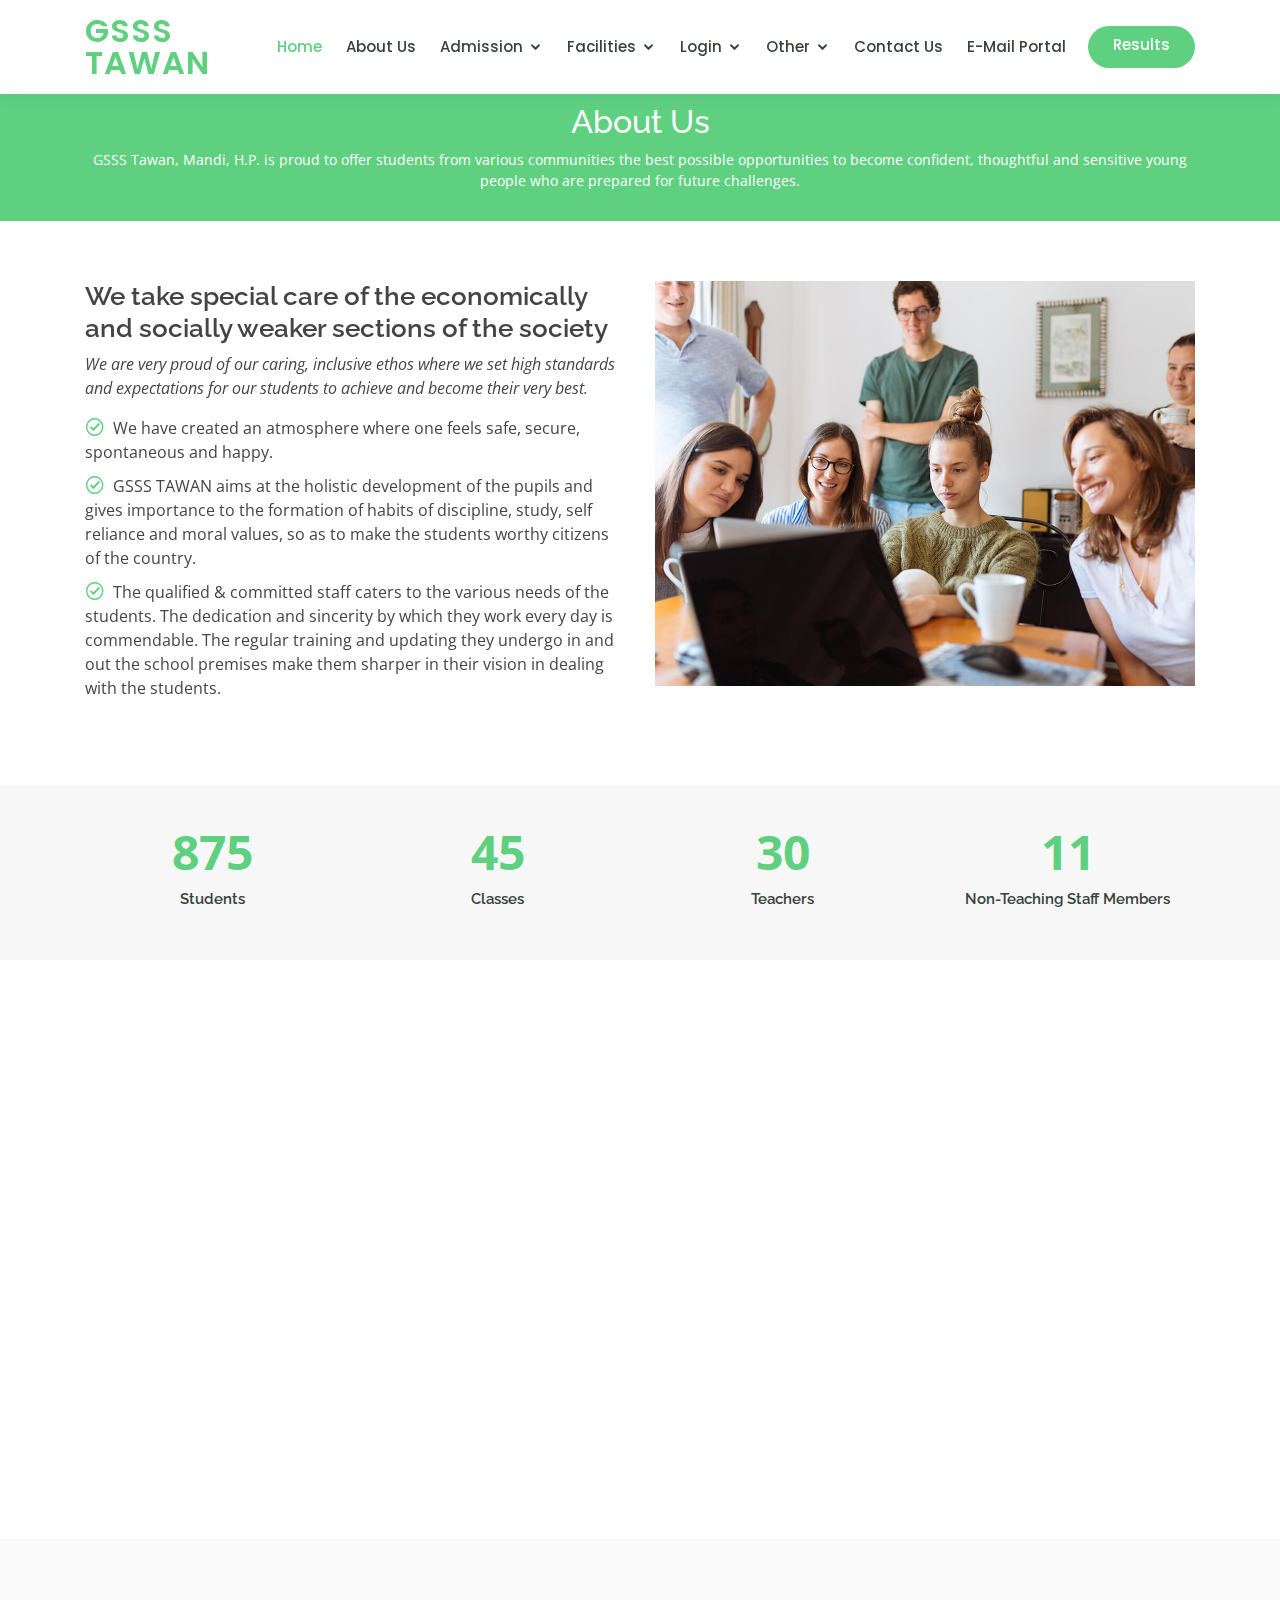
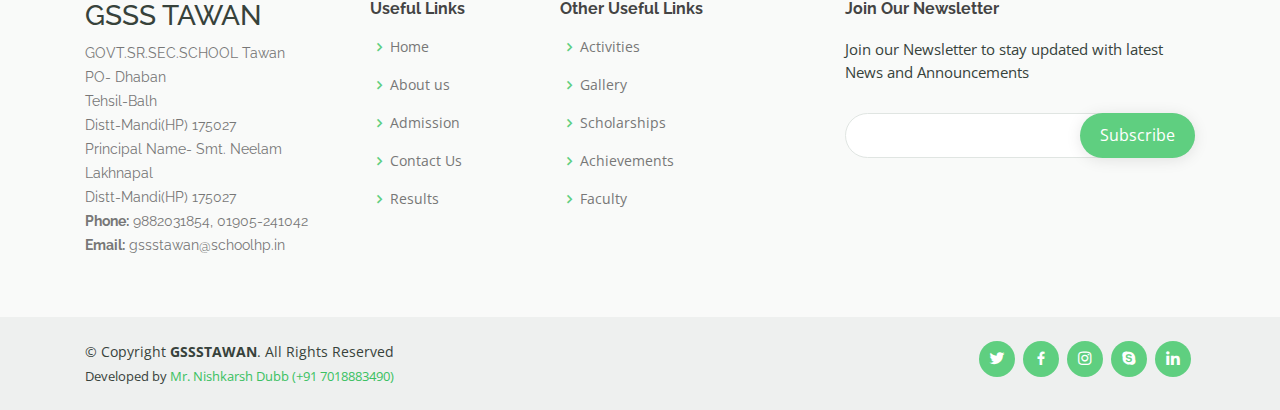
==== about.html @ 54ba2963 "Add files via upload" ====
<!DOCTYPE html>
<html lang="en">

<head>
  <meta charset="utf-8">
  <meta content="width=device-width, initial-scale=1.0" name="viewport">

  <title>Mentor Bootstrap Template - Index</title>
  <meta content="" name="descriptison">
  <meta content="" name="keywords">

  <!-- Favicons -->
  <link href="assets/img/favicon.png" rel="icon">
  <link href="assets/img/apple-touch-icon.png" rel="apple-touch-icon">

  <!-- Google Fonts -->
  <link
    href="https://fonts.googleapis.com/css?family=Open+Sans:300,300i,400,400i,600,600i,700,700i|Raleway:300,300i,400,400i,500,500i,600,600i,700,700i|Poppins:300,300i,400,400i,500,500i,600,600i,700,700i"
    rel="stylesheet">

  <!-- Vendor CSS Files -->
  <link href="assets/vendor/bootstrap/css/bootstrap.min.css" rel="stylesheet">
  <link href="assets/vendor/icofont/icofont.min.css" rel="stylesheet">
  <link href="assets/vendor/boxicons/css/boxicons.min.css" rel="stylesheet">
  <link href="assets/vendor/remixicon/remixicon.css" rel="stylesheet">
  <link href="assets/vendor/owl.carousel/assets/owl.carousel.min.css" rel="stylesheet">
  <link href="assets/vendor/animate.css/animate.min.css" rel="stylesheet">
  <link href="assets/vendor/aos/aos.css" rel="stylesheet">

  <!-- Template Main CSS File -->
  <link href="assets/css/style.css" rel="stylesheet">

  <!--font-Awesome-->

  <link rel="stylesheet" href="https://cdnjs.cloudflare.com/ajax/libs/font-awesome/4.7.0/css/font-awesome.min.css">

  <!-- =======================================================
  * Template Name: Mentor - v2.1.0
  * Template URL: https://bootstrapmade.com/mentor-free-education-bootstrap-theme/
  * Author: BootstrapMade.com
  * License: https://bootstrapmade.com/license/
  ======================================================== -->
</head>

<body>

  <!-- ======= Header ======= -->
  <header id="header" class="fixed-top">
    <div class="container d-flex align-items-center">
      
      <h1 class="logo mr-auto"><a href="index.html">GSSS TAWAN</a></h1>
      <!-- Uncomment below if you prefer to use an image logo -->


      <nav class="nav-menu d-none d-lg-block">
        <ul>
          <li class="active"><a href="index.html">Home</a></li>
          <li ><a href="about.html">About Us</a></li>

          <li class="drop-down"><a href="process.html">Admission</a>
            <ul>
              <li><a href="http://gssstawan.schoolhp.in/student/NewAdmission.aspx">Online Admission</a></li>
              <li><a href="process.html">Admission Process</a></li>
            </ul>
          </li>
          <li class="drop-down"><a href="facilities.html">Facilities</a>
            <ul>
              <li><a href="https://en.wikipedia.org/wiki/Education_in_India">Indian School Facilities</a></li>
              <li><a href="useful.html">Useful Links</a></li>
              <li><a href="studentLinks.html">Student E Class Links</a></li>
              <li><a href="downloads.html">Downloads</a></li>
            </ul>
          <li class="drop-down"><a href="#">Login</a>
            <ul>
              <li><a href="http://gssstawan.schoolhp.in/wwcpdb/BlockLogin.aspx">School/Block Login</a></li>
              <li><a href="http://gssstawan.schoolhp.in/student/StuLogin.aspx">Student Login</a></li>
              <li><a href="http://gssstawan.schoolhp.in/staff/StaffLogin.aspx">Staff Login</a></li>

            </ul>
          </li>

          <li class="drop-down"><a href="#">Other</a>
            <ul>
              <li><a href="activities.html">Activities</a></li>
              <li><a href="gallery.html">Gallery</a></li>
              <li><a href="scholarships.html">Scholarships</a></li>
              <li><a href="smc.html">SMC</a></li>
              <li><a href="sos.html">SOS</a></li>
              <li><a href="faculty.html">Faculty</a></li>
              <li><a href="achievements.html">Achievements</a></li>
            </ul>
          </li>
          <li><a href="contact.html">Contact Us</li>
          <li><a href="http://webmail.schoolhp.in/Mondo/lang/sys/login.aspx">E-Mail Portal</li>

          <a href="https://www.hpbose.org/Result.aspx" class="get-started-btn " style="color:#fff">Results</a>


        </ul>
      </nav><!-- .nav-menu -->



    </div>
  </header><!-- End Header -->
  
  <main id="main">
    <!-- ======= Breadcrumbs ======= -->
    <div class="breadcrumbs" data-aos="fade-in">
      <div class="container">
        <h2>About Us</h2>
        <p>GSSS Tawan, Mandi, H.P. is proud to offer students from various communities the best possible opportunities to become confident, thoughtful and sensitive young people who are prepared for future challenges. </p>
      </div>
    </div><!-- End Breadcrumbs -->

    <!-- ======= About Section ======= -->
    <section id="about" class="about">
      <div class="container" data-aos="fade-up">

        <div class="row">
          <div class="col-lg-6 order-1 order-lg-2" data-aos="fade-left" data-aos-delay="100">
            <img src="assets/img/about.jpg" class="img-fluid" alt="">
          </div>
          <div class="col-lg-6 pt-4 pt-lg-0 order-2 order-lg-1 content">
            <h3>We take special care of the economically and socially weaker sections of the society</h3>
            <p class="font-italic">
              We are very proud of our caring, inclusive ethos where we set high standards and expectations for our students to achieve and become their very best.
            </p>
            <ul>
              <li><i class="icofont-check-circled"></i> We have created an atmosphere where one feels safe, secure, spontaneous and happy.</li>
              <li><i class="icofont-check-circled"></i> GSSS TAWAN aims at the holistic development of the pupils and gives importance to the formation of habits of discipline, study, self reliance and moral values, so as to make the students worthy citizens of the country.</li>
              <li><i class="icofont-check-circled"></i> The qualified & committed staff caters to the various needs of the students. The dedication and sincerity by which they work every day is commendable. The regular training and updating they undergo in and out the school premises make them sharper in their vision in dealing with the students.</li>
            </ul>
           

          </div>
        </div>

      </div>
    </section><!-- End About Section -->

    <!-- ======= Counts Section ======= -->
    <section id="counts" class="counts section-bg">
      <div class="container">

        <div class="row counters">

          <div class="col-lg-3 col-6 text-center">
            <span data-toggle="counter-up">1232</span>
            <p>Students</p>
          </div>

          <div class="col-lg-3 col-6 text-center">
            <span data-toggle="counter-up">64</span>
            <p>Classes</p>
          </div>

          <div class="col-lg-3 col-6 text-center">
            <span data-toggle="counter-up">42</span>
            <p>Teachers</p>
          </div>

          <div class="col-lg-3 col-6 text-center">
            <span data-toggle="counter-up">15</span>
            <p>Non-Teaching Staff Members</p>
          </div>

        </div>

      </div>
    </section><!-- End Counts Section -->

    <!-- ======= Testimonials Section ======= -->
    <section id="testimonials" class="testimonials">
      <div class="container" data-aos="fade-up">

        <div class="section-title">
          <h2>Testimonials</h2>
          <p>What are they saying</p>
        </div>

        <div class="owl-carousel testimonials-carousel" data-aos="zoom-in" data-aos-delay="100">

          <div class="testimonial-wrap">
            <div class="testimonial-item">
              <img src="assets/img/testimonials/testimonials-1.jpg" class="testimonial-img" alt="">
              <h3>Saul Goodman</h3>
              <h4>Ceo &amp; Founder</h4>
              <p>
                <i class="bx bxs-quote-alt-left quote-icon-left"></i>
                Proin iaculis purus consequat sem cure digni ssim donec porttitora entum suscipit rhoncus. Accusantium quam, ultricies eget id, aliquam eget nibh et. Maecen aliquam, risus at semper.
                <i class="bx bxs-quote-alt-right quote-icon-right"></i>
              </p>
            </div>
          </div>

          <div class="testimonial-wrap">
            <div class="testimonial-item">
              <img src="assets/img/testimonials/testimonials-2.jpg" class="testimonial-img" alt="">
              <h3>Sara Wilsson</h3>
              <h4>Designer</h4>
              <p>
                <i class="bx bxs-quote-alt-left quote-icon-left"></i>
                Export tempor illum tamen malis malis eram quae irure esse labore quem cillum quid cillum eram malis quorum velit fore eram velit sunt aliqua noster fugiat irure amet legam anim culpa.
                <i class="bx bxs-quote-alt-right quote-icon-right"></i>
              </p>
            </div>
          </div>

          <div class="testimonial-wrap">
            <div class="testimonial-item">
              <img src="assets/img/testimonials/testimonials-3.jpg" class="testimonial-img" alt="">
              <h3>Jena Karlis</h3>
              <h4>Store Owner</h4>
              <p>
                <i class="bx bxs-quote-alt-left quote-icon-left"></i>
                Enim nisi quem export duis labore cillum quae magna enim sint quorum nulla quem veniam duis minim tempor labore quem eram duis noster aute amet eram fore quis sint minim.
                <i class="bx bxs-quote-alt-right quote-icon-right"></i>
              </p>
            </div>
          </div>

          <div class="testimonial-wrap">
            <div class="testimonial-item">
              <img src="assets/img/testimonials/testimonials-4.jpg" class="testimonial-img" alt="">
              <h3>Matt Brandon</h3>
              <h4>Freelancer</h4>
              <p>
                <i class="bx bxs-quote-alt-left quote-icon-left"></i>
                Fugiat enim eram quae cillum dolore dolor amet nulla culpa multos export minim fugiat minim velit minim dolor enim duis veniam ipsum anim magna sunt elit fore quem dolore labore illum veniam.
                <i class="bx bxs-quote-alt-right quote-icon-right"></i>
              </p>
            </div>
          </div>

          <div class="testimonial-wrap">
            <div class="testimonial-item">
              <img src="assets/img/testimonials/testimonials-5.jpg" class="testimonial-img" alt="">
              <h3>John Larson</h3>
              <h4>Entrepreneur</h4>
              <p>
                <i class="bx bxs-quote-alt-left quote-icon-left"></i>
                Quis quorum aliqua sint quem legam fore sunt eram irure aliqua veniam tempor noster veniam enim culpa labore duis sunt culpa nulla illum cillum fugiat legam esse veniam culpa fore nisi cillum quid.
                <i class="bx bxs-quote-alt-right quote-icon-right"></i>
              </p>
            </div>
          </div>

        </div>

      </div>
    </section><!-- End Testimonials Section -->

  </main><!-- End #main -->
 <!-- ======= Footer ======= -->
 <footer id="footer">

  <div class="footer-top">
    <div class="container">
      <div class="row">

        <div class="col-lg-3 col-md-6 footer-contact">
          <h3>GSSS TAWAN</h3>
          <p>
            GOVT.SR.SEC.SCHOOL Tawan <br>
            PO- Dhaban<br>
            Tehsil-Balh <br>
            Distt-Mandi(HP) 175027<br>
            Principal Name- Smt. Neelam Lakhnapal<br>
            Distt-Mandi(HP) 175027<br>
            <strong>Phone:</strong> 9882031854, 01905-241042<br>
            <strong>Email:</strong> gssstawan@schoolhp.in<br>
          </p>
        </div>

        <div class="col-lg-2 col-md-6 footer-links">
          <h4>Useful Links</h4>
          <ul>
            <li><i class="bx bx-chevron-right"></i> <a href="#">Home</a></li>
            <li><i class="bx bx-chevron-right"></i> <a href="#">About us</a></li>
            <li><i class="bx bx-chevron-right"></i> <a href="#">Admission</a></li>
            <li><i class="bx bx-chevron-right"></i> <a href="#">Contact Us</a></li>
            <li><i class="bx bx-chevron-right"></i> <a href="#">Results</a></li>
          </ul>
        </div>

        <div class="col-lg-3 col-md-6 footer-links">
          <h4>Other Useful Links</h4>
          <ul>
            <li><i class="bx bx-chevron-right"></i> <a href="#">Activities</a></li>
            <li><i class="bx bx-chevron-right"></i> <a href="#">Gallery</a></li>
            <li><i class="bx bx-chevron-right"></i> <a href="#">Scholarships</a></li>
            <li><i class="bx bx-chevron-right"></i> <a href="#">Achievements</a></li>
            <li><i class="bx bx-chevron-right"></i> <a href="#">Faculty</a></li>
          </ul>
        </div>

        <div class="col-lg-4 col-md-6 footer-newsletter">
          <h4>Join Our Newsletter</h4>
          <p>Join our Newsletter to stay updated with latest News and Announcements</p>
          <form action="" method="post">
            <input type="email" name="email"><input type="submit" value="Subscribe">
          </form>
        </div>

      </div>
    </div>
  </div>

  <div class="container d-md-flex py-4">

    <div class="mr-md-auto text-center text-md-left">
      <div class="copyright">
        &copy; Copyright <strong><span>GSSSTAWAN</span></strong>. All Rights Reserved
      </div>
      <div class="credits">
        
        Developed by <a href="#">Mr. Nishkarsh Dubb (+91 7018883490)</a>
      </div>
    </div>
    <div class="social-links text-center text-md-right pt-3 pt-md-0">
      <a href="#" class="twitter"><i class="bx bxl-twitter"></i></a>
      <a href="#" class="facebook"><i class="bx bxl-facebook"></i></a>
      <a href="#" class="instagram"><i class="bx bxl-instagram"></i></a>
      <a href="#" class="google-plus"><i class="bx bxl-skype"></i></a>
      <a href="#" class="linkedin"><i class="bx bxl-linkedin"></i></a>
    </div>
  </div>
</footer><!-- End Footer -->

  <a href="#" class="back-to-top"><i class="bx bx-up-arrow-alt"></i></a>
  <div id="preloader"></div>

  <!-- Vendor JS Files -->
  <script src="assets/vendor/jquery/jquery.min.js"></script>
  <script src="assets/vendor/bootstrap/js/bootstrap.bundle.min.js"></script>
  <script src="assets/vendor/jquery.easing/jquery.easing.min.js"></script>
  <script src="assets/vendor/php-email-form/validate.js"></script>
  <script src="assets/vendor/waypoints/jquery.waypoints.min.js"></script>
  <script src="assets/vendor/counterup/counterup.min.js"></script>
  <script src="assets/vendor/owl.carousel/owl.carousel.min.js"></script>
  <script src="assets/vendor/aos/aos.js"></script>

  <!-- Template Main JS File -->
  <script src="assets/js/main.js"></script>

</body>

</html>
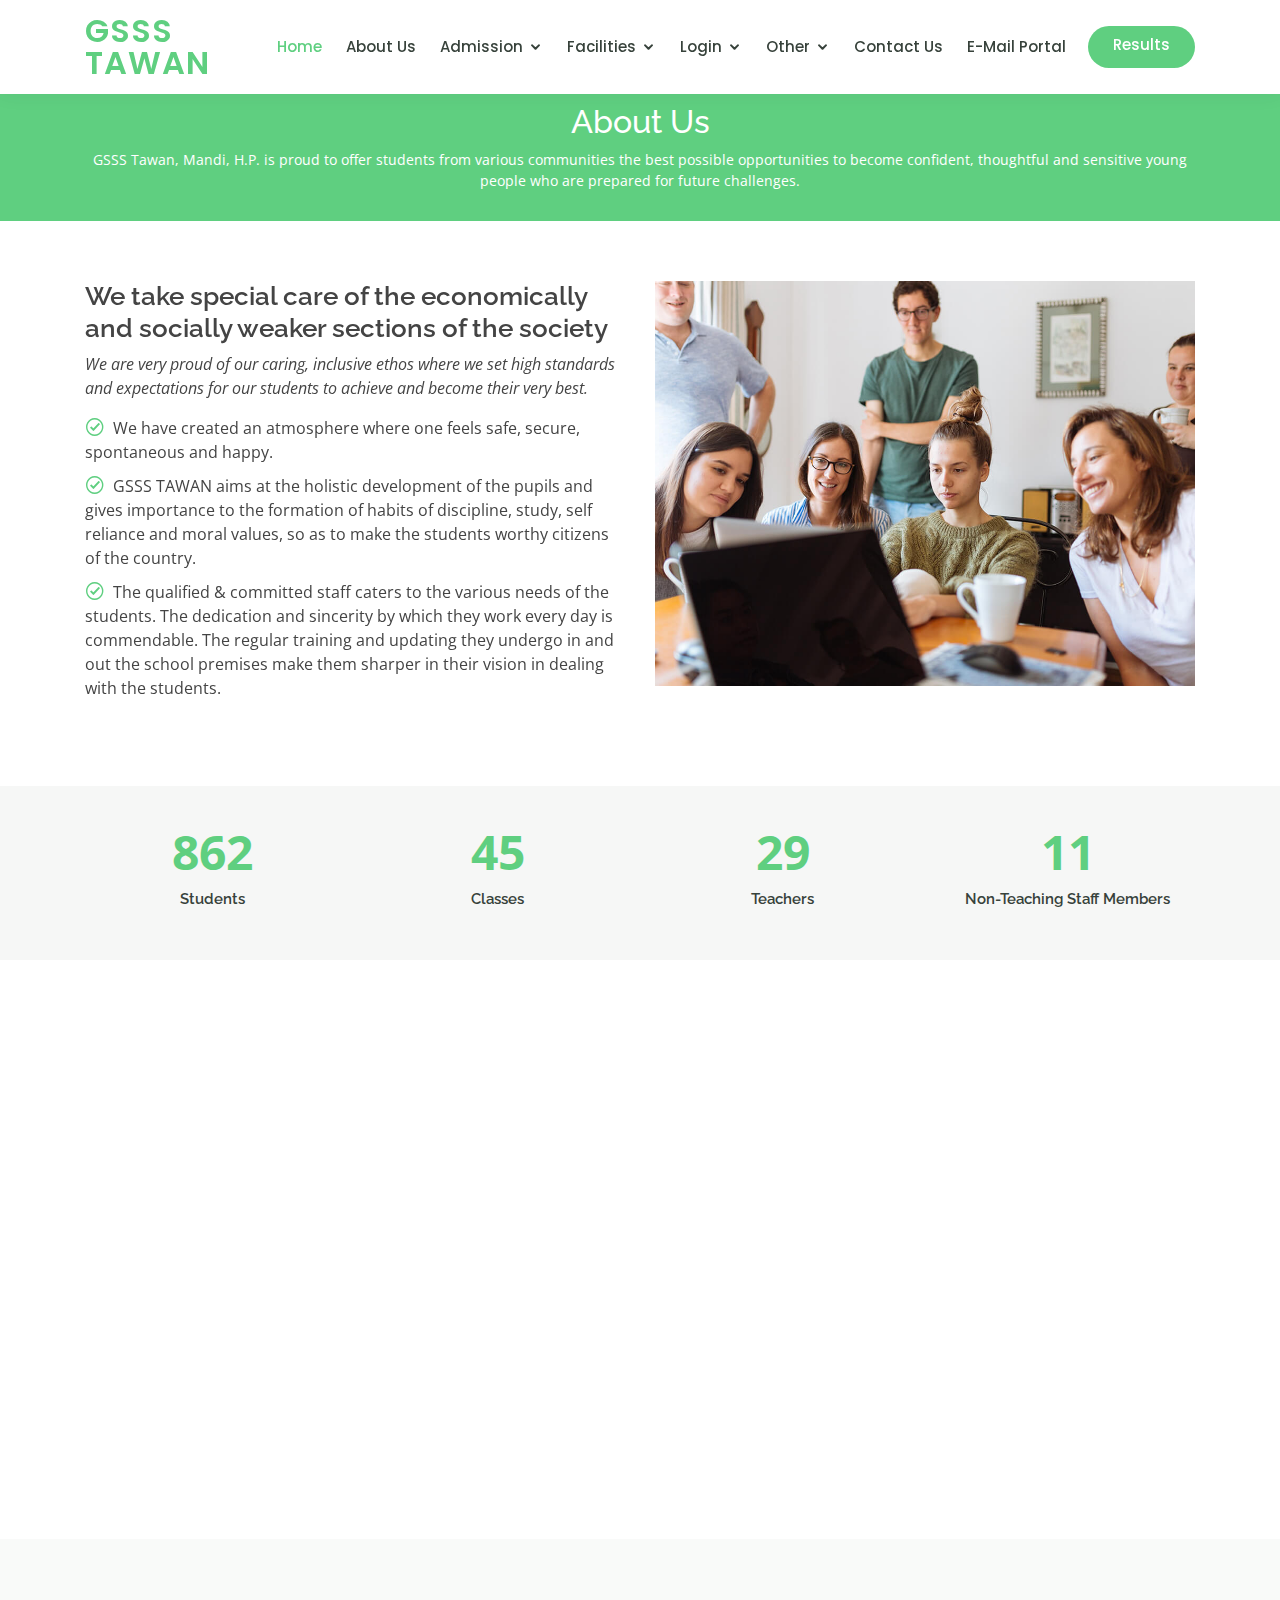
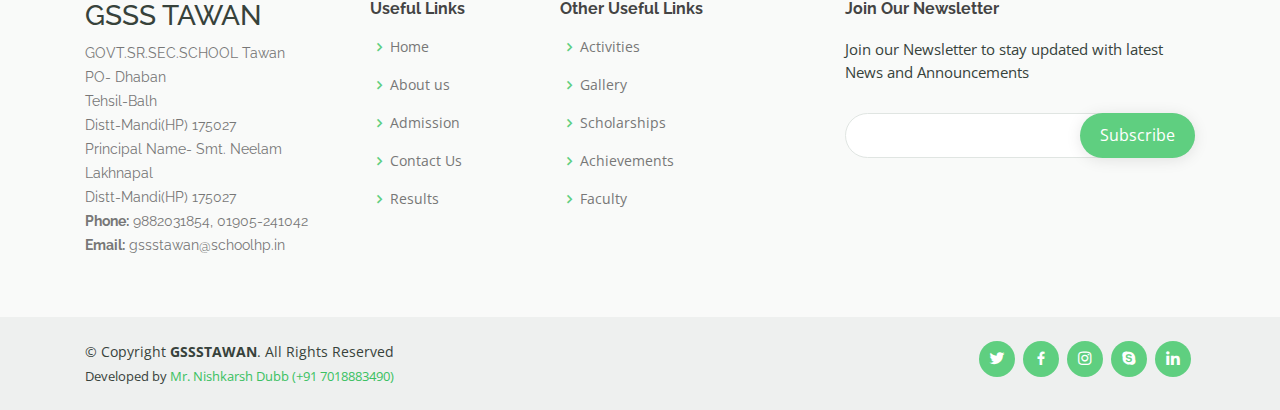
==== commit 067aac2d: "Update about.html" ====
--- a/about.html
+++ b/about.html
@@ -5,13 +5,10 @@
   <meta charset="utf-8">
   <meta content="width=device-width, initial-scale=1.0" name="viewport">
 
-  <title>Mentor Bootstrap Template - Index</title>
+  <title>GSSS TAWAN</title>
   <meta content="" name="descriptison">
   <meta content="" name="keywords">
 
-  <!-- Favicons -->
-  <link href="assets/img/favicon.png" rel="icon">
-  <link href="assets/img/apple-touch-icon.png" rel="apple-touch-icon">
 
   <!-- Google Fonts -->
   <link
@@ -346,4 +343,4 @@
 
 </body>
 
-</html>+</html>
